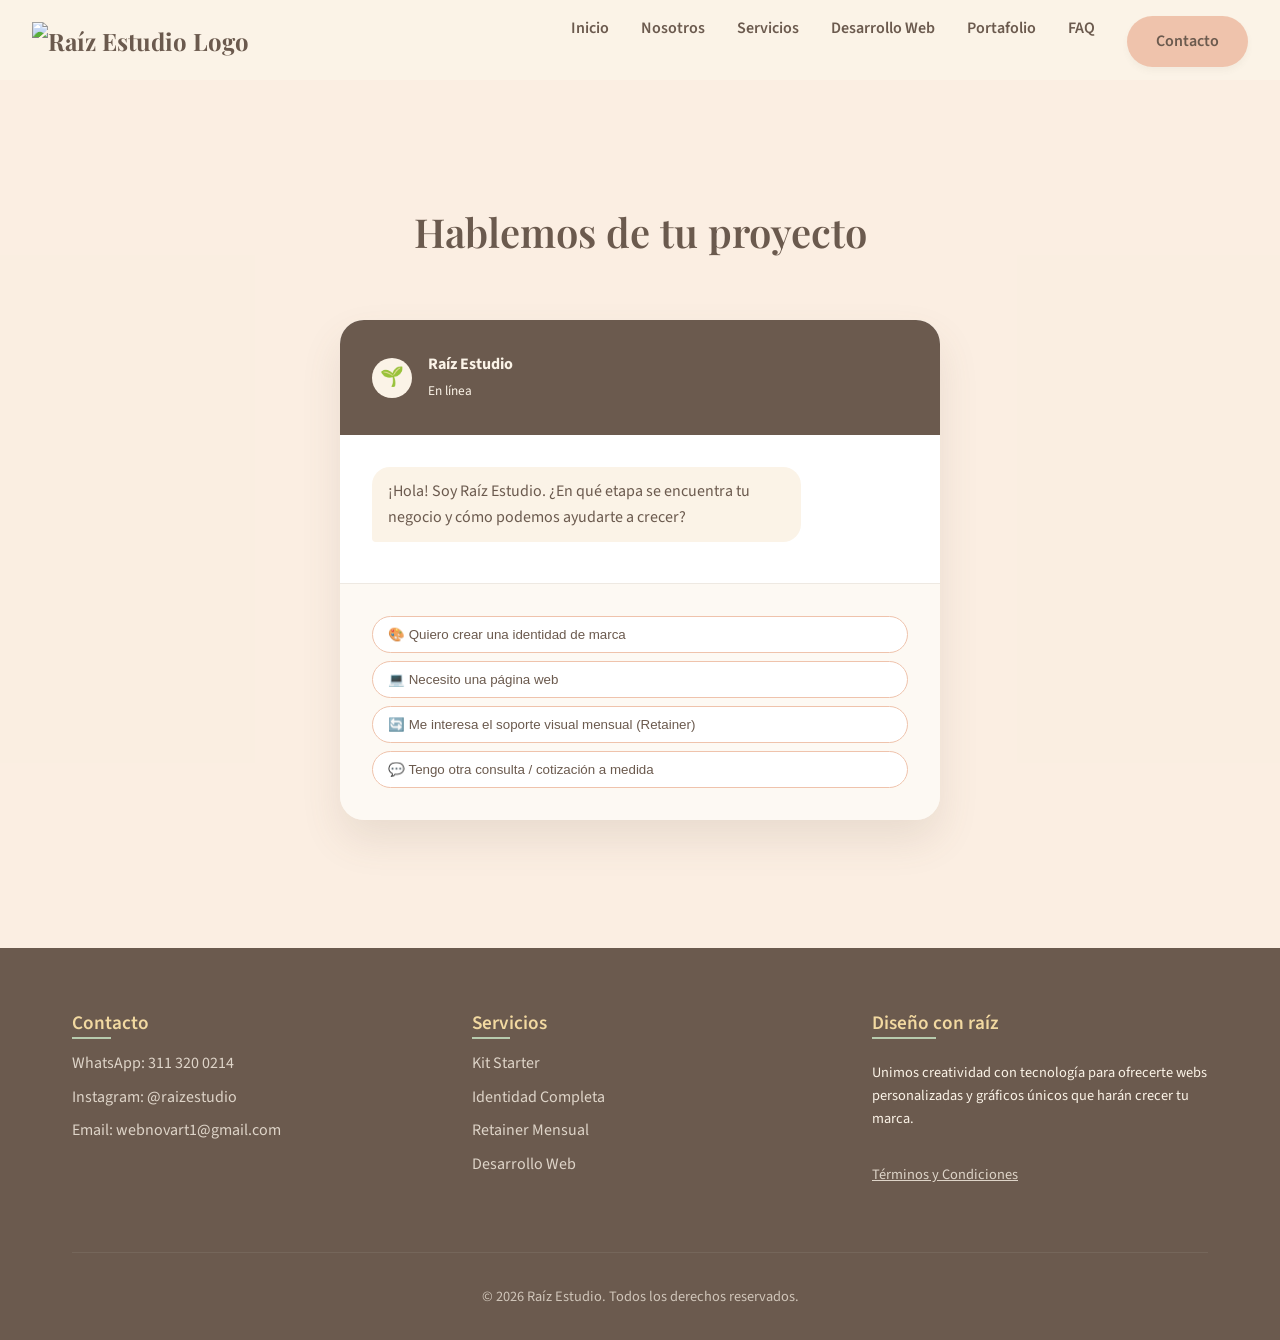
==== contacto.html @ c8e25a86 "Subir página renovada (HTML, CSS, JS y assets)" ====
<!DOCTYPE html>
<html lang="es">

<head>
  <meta charset="UTF-8">
  <meta name="viewport" content="width=device-width, initial-scale=1.0">
  <title>Contacto | Raíz Estudio</title>
  <link rel="preconnect" href="https://fonts.googleapis.com">
  <link rel="preconnect" href="https://fonts.gstatic.com" crossorigin>
  <link
    href="https://fonts.googleapis.com/css2?family=Playfair+Display:ital,wght@0,400;0,600;0,700;1,400&family=Source+Sans+3:ital,wght@0,400;0,600;1,400&display=swap"
    rel="stylesheet">
  <link rel="stylesheet" href="css/variables.css">
  <link rel="stylesheet" href="css/base.css">
  <link rel="stylesheet" href="css/components.css">
  <link rel="stylesheet" href="css/sections.css">
  <link rel="stylesheet" href="css/footer.css">
</head>

<body>

  <nav class="navbar">
    <div class="nav-logo">
      <a href="index.html" style="display: flex; align-items: center;">
        <img src="assets/images/logo-raiz.png" alt="Raíz Estudio Logo">
      </a>
    </div>
    <button class="hamburger">
      <span class="hamburger-line"></span>
      <span class="hamburger-line"></span>
      <span class="hamburger-line"></span>
    </button>
    <div class="nav-links">
      <a href="index.html">Inicio</a>
      <a href="nosotros.html">Nosotros</a>
      <a href="servicios.html">Servicios</a>
      <a href="desarrolloweb.html">Desarrollo Web</a>
      <a href="portafolio.html">Portafolio</a>
      <a href="faq.html">FAQ</a>
      <a href="contacto.html" class="btn btn-primary">Contacto</a>
    </div>
  </nav>

  <main style="padding-top: 80px;">

    <section id="contacto" class="contact section-padding">
      <div class="container">
        <h2 class="text-center" style="margin-bottom: var(--spacing-lg);">Hablemos de tu proyecto</h2>

        <div class="chat-widget">
          <div class="chat-header">
            <div class="chat-avatar">🌱</div>
            <div>
              <strong>Raíz Estudio</strong><br>
              <small>En línea</small>
            </div>
          </div>
          <div class="chat-messages" id="chat-messages">
            <div class="message bot">¡Hola! Soy Raíz Estudio. ¿En qué etapa se encuentra tu negocio y cómo podemos
              ayudarte a crecer?</div>
          </div>
          <div class="chat-options">
            <button class="chat-option-btn" data-action="identidad">🎨 Quiero crear una identidad de marca</button>
            <button class="chat-option-btn" data-action="web">💻 Necesito una página web</button>
            <button class="chat-option-btn" data-action="retainer">🔄 Me interesa el soporte visual mensual
              (Retainer)</button>
            <button class="chat-option-btn" data-action="otro">💬 Tengo otra consulta / cotización a medida</button>
          </div>
        </div>
      </div>
    </section>

  </main>

  <footer>
    <div class="container">
      <div class="footer-grid">
        <div class="footer-section">
          <h3>Contacto</h3>
          <ul>
            <li><a href="https://wa.me/3113200214">WhatsApp: 311 320 0214</a></li>
            <li><a href="https://instagram.com/raizestudio">Instagram: @raizestudio</a></li>
            <li><a href="mailto:webnovart1@gmail.com">Email: webnovart1@gmail.com</a></li>
          </ul>
        </div>
        <div class="footer-section">
          <h3>Servicios</h3>
          <ul>
            <li><a href="servicios.html">Kit Starter</a></li>
            <li><a href="servicios.html">Identidad Completa</a></li>
            <li><a href="servicios.html">Retainer Mensual</a></li>
            <li><a href="servicios.html">Desarrollo Web</a></li>
          </ul>
        </div>
        <div class="footer-section">
          <h3>Diseño con raíz</h3>
          <p style="font-size: 0.9rem; margin-top: 10px;">Unimos creatividad con tecnología para ofrecerte webs
            personalizadas y gráficos únicos que harán crecer tu marca.</p>
          <a href="terminos.html" style="font-size: 0.9rem; text-decoration: underline;">Términos y Condiciones</a>
        </div>
      </div>
      <div class="copyright">
        &copy; 2026 Raíz Estudio. Todos los derechos reservados.
      </div>
    </div>
  </footer>


  <script src="data/portfolio-data.js"></script>
  <script src="js/app.js"></script>
</body>

</html>
---- css/variables.css ----
:root {
  /* Paleta de Colores Pastel */
  --color-crema: #FBF3E7;
  --color-salvia: #B7CBAE;
  --color-durazno: #EFC3AC;
  --color-mantequilla: #F2D9A1;
  --color-tierra: #6B5A4E;
  --color-blanco: #ffffff;
  --color-tierra-transparente: rgba(107, 90, 78, 0.1);

  /* Tipografía */
  --font-serif: 'Playfair Display', serif;
  --font-sans: 'Source Sans 3', sans-serif;

  /* Sombras y Transiciones */
  --shadow-sm: 0 4px 6px rgba(107, 90, 78, 0.05);
  --shadow-md: 0 10px 20px rgba(107, 90, 78, 0.08);
  --shadow-lg: 0 20px 40px rgba(107, 90, 78, 0.12);
  --transition-fast: 0.2s ease;
  --transition-normal: 0.4s cubic-bezier(0.25, 0.8, 0.25, 1);
  --transition-slow: 0.8s cubic-bezier(0.22, 1, 0.36, 1);

  /* Espaciado */
  --spacing-xs: 0.5rem;
  --spacing-sm: 1rem;
  --spacing-md: 2rem;
  --spacing-lg: 4rem;
  --spacing-xl: 8rem;

  /* Radios de borde */
  --radius-sm: 8px;
  --radius-md: 16px;
  --radius-lg: 24px;
  --radius-full: 9999px;
}

/* Base font sizes for rem scaling */
html {
  font-size: 16px;
  scroll-behavior: smooth;
}

@media (max-width: 768px) {
  html {
    font-size: 14px;
  }
}

/*-- campo de index interactivo--*/
.mobile-optimized {
  background: rgba(183, 203, 174, 0.15);
  border-radius: var(--radius-lg);
  padding: var(--spacing-lg) var(--spacing-md);
  margin: var(--spacing-lg) auto;
  max-width: 1200px;
}

.mobile-optimized-content {
  display: flex;
  align-items: center;
  gap: var(--spacing-lg);
  flex-wrap: wrap;
  justify-content: center;
}

.mobile-text {
  max-width: 500px;
}

.mobile-text h2 {
  color: var(--color-tierra);
  margin-bottom: var(--spacing-sm);
  font-size: 2rem;
}

.mobile-text .check {
  color: var(--color-salvia);
  font-weight: bold;
  margin-right: 5px;
}

.mobile-mockup {
  position: relative;
  width: 270px;
  height: 540px;
  display: flex;
  align-items: center;
  justify-content: center;
}

.phone-frame {
  width: 250px;
  height: 500px;
  border-radius: 38px;
  border: 8px solid var(--color-tierra);
  background: var(--color-tierra);
  box-shadow: var(--shadow-lg);
  overflow: hidden;
  position: relative;
}

.phone-frame iframe {
  width: 100%;
  height: 100%;
  border: none;
  border-radius: 30px;
  background: var(--color-crema);
}

.phone-glow {
  position: absolute;
  z-index: -1;
  width: 255px;
  height: 510px;
  left: 0;
  top: 0;
  border-radius: 40px;
  box-shadow: 0 0 30px rgba(183, 203, 174, 0.5), 0 0 15px rgba(239, 195, 172, 0.4);
  pointer-events: none;
}

.immersive-experience {
  max-width: 1200px;
  margin: var(--spacing-lg) auto;
  text-align: center;
  padding: 0 var(--spacing-md);
}

.interactive-row {
  display: flex;
  flex-wrap: wrap;
  gap: var(--spacing-md);
  justify-content: center;
  margin-top: var(--spacing-md);
}

.immersive-item {
  background: var(--color-blanco);
  border-radius: var(--radius-md);
  padding: var(--spacing-md);
  box-shadow: var(--shadow-md);
  min-width: 200px;
  max-width: 220px;
  display: flex;
  flex-direction: column;
  align-items: center;
  justify-content: center;
  gap: var(--spacing-xs);
  position: relative;
  transition: transform 0.3s ease;
}

.immersive-item span {
  font-weight: 600;
  color: var(--color-tierra);
}

#draw-canvas {
  background: var(--color-crema);
  border-radius: var(--radius-sm);
  border: 1px solid var(--color-tierra-transparente);
  cursor: crosshair;
}

.particle {
  position: absolute;
  width: 9px;
  height: 9px;
  border-radius: 50%;
  background: var(--color-durazno);
  pointer-events: none;
}

.flip-card {
  width: 150px;
  height: 100px;
  perspective: 1000px;
  cursor: pointer;
  margin: 0 auto;
}

.flip-card-inner {
  position: relative;
  width: 100%;
  height: 100%;
  text-align: center;
  transition: transform 0.6s;
  transform-style: preserve-3d;
}

.flip-card.flipped .flip-card-inner {
  transform: rotateY(180deg);
}

.flip-card-front,
.flip-card-back {
  position: absolute;
  width: 100%;
  height: 100%;
  -webkit-backface-visibility: hidden;
  backface-visibility: hidden;
  border-radius: var(--radius-sm);
  display: flex;
  flex-direction: column;
  align-items: center;
  justify-content: center;
  padding: 8px;
  font-size: 0.85rem;
}

.flip-card-front {
  background: rgba(183, 203, 174, 0.4);
  color: var(--color-tierra);
}

.flip-card-back {
  background: rgba(239, 195, 172, 0.6);
  color: var(--color-tierra);
  transform: rotateY(180deg);
}

/* Estilos corregidos para el Modo Oscuro */
body.dark-mode {
  background-color: #1a1d24 !important;
  color: #f4f4f4 !important;
}

body.dark-mode .card,
body.dark-mode .service-card,
body.dark-mode .immersive-item,
body.dark-mode .mobile-optimized {
  background-color: #232730 !important;
  color: #f4f4f4 !important;
  box-shadow: 0 4px 20px rgba(0, 0, 0, 0.5) !important;
}

body.dark-mode h1,
body.dark-mode h2,
body.dark-mode h3,
body.dark-mode p,
body.dark-mode span,
body.dark-mode strong {
  color: #f4f4f4 !important;
}

body.dark-mode .flip-card-front {
  background: #323846 !important;
  color: #f4f4f4 !important;
}

body.dark-mode .flip-card-back {
  background: #403631 !important;
  color: #f4f4f4 !important;
}

body.dark-mode #draw-canvas {
  background: #2a2f3d !important;
  border-color: #444 !important;
}

@media (max-width: 767px) {
  .mobile-optimized {
    display: none !important;
  }
}
---- css/base.css ----
* {
  margin: 0;
  padding: 0;
  box-sizing: border-box;
}

body {
  font-family: var(--font-sans);
  background-color: var(--color-crema);
  color: var(--color-tierra);
  line-height: 1.6;
  overflow-x: hidden;
}

h1, h2, h3, h4, h5, h6 {
  font-family: var(--font-serif);
  font-weight: 600;
  line-height: 1.2;
  margin-bottom: var(--spacing-sm);
}

h1 { font-size: 3.5rem; }
h2 { font-size: 2.5rem; }
h3 { font-size: 1.75rem; }

p {
  margin-bottom: var(--spacing-md);
  font-size: 1.1rem;
}

a {
  color: var(--color-tierra);
  text-decoration: none;
  transition: var(--transition-fast);
}

img {
  max-width: 100%;
  height: auto;
  display: block;
}

ul {
  list-style: none;
}

/* Utilities */
.container {
  width: 100%;
  max-width: 1200px;
  margin: 0 auto;
  padding: 0 var(--spacing-md);
}

.text-center { text-align: center; }
.section-padding { padding: var(--spacing-xl) 0; }
---- css/components.css ----
/* Buttons */
.btn {
  display: inline-block;
  padding: 0.8rem 1.8rem;
  border-radius: var(--radius-full);
  font-family: var(--font-sans);
  font-weight: 600;
  font-size: 1rem;
  text-align: center;
  cursor: pointer;
  border: none;
  transition: var(--transition-normal);
  text-decoration: none;
}

.btn-primary {
  background-color: var(--color-durazno);
  color: var(--color-tierra);
  box-shadow: var(--shadow-sm);
}

.btn-primary:hover {
  transform: translateY(-2px);
  box-shadow: var(--shadow-md);
  background-color: #f0b599;
}

.btn-secondary {
  background-color: var(--color-salvia);
  color: var(--color-crema);
  box-shadow: var(--shadow-sm);
}

.btn-secondary:hover {
  transform: translateY(-2px);
  box-shadow: var(--shadow-md);
  filter: brightness(1.05);
}

.btn-outline {
  background-color: transparent;
  border: 2px solid var(--color-tierra);
  color: var(--color-tierra);
}

.btn-outline:hover {
  background-color: var(--color-tierra);
  color: var(--color-crema);
}

/* Cards */
.card {
  background-color: var(--color-blanco);
  border-radius: var(--radius-lg);
  padding: var(--spacing-md);
  box-shadow: var(--shadow-md);
  transition: var(--transition-normal);
  position: relative;
  overflow: hidden;
}

/* Badges */
.badge {
  display: inline-block;
  padding: 0.25rem 0.75rem;
  border-radius: var(--radius-full);
  font-size: 0.8rem;
  font-weight: 600;
  text-transform: uppercase;
  letter-spacing: 1px;
}

.badge-popular {
  background-color: var(--color-mantequilla);
  color: var(--color-tierra);
}

/* Modal */
.modal-overlay {
  position: fixed;
  top: 0;
  left: 0;
  width: 100%;
  height: 100%;
  background-color: rgba(107, 90, 78, 0.8);
  backdrop-filter: blur(5px);
  z-index: 1000;
  opacity: 0;
  visibility: hidden;
  transition: var(--transition-normal);
  display: flex;
  align-items: center;
  justify-content: center;
}

.modal-overlay.active {
  opacity: 1;
  visibility: visible;
}

.modal-content {
  background-color: var(--color-crema);
  border-radius: var(--radius-lg);
  width: 90%;
  max-width: 900px;
  max-height: 90vh;
  overflow-y: auto;
  position: relative;
  transform: translateY(20px) scale(0.95);
  transition: var(--transition-normal);
  opacity: 0;
  box-shadow: var(--shadow-lg);
}

.modal-overlay.active .modal-content {
  transform: translateY(0) scale(1);
  opacity: 1;
}

.modal-close {
  position: absolute;
  top: 20px;
  right: 20px;
  background: var(--color-tierra-transparente);
  border: none;
  width: 40px;
  height: 40px;
  border-radius: 50%;
  font-size: 1.5rem;
  color: var(--color-tierra);
  cursor: pointer;
  display: flex;
  align-items: center;
  justify-content: center;
  transition: var(--transition-fast);
  z-index: 10;
}

.modal-close:hover {
  background: var(--color-tierra);
  color: var(--color-crema);
  transform: rotate(90deg);
}

/* Accordion (FAQ) */
.accordion-item {
  border-bottom: 1px solid var(--color-tierra-transparente);
  margin-bottom: var(--spacing-xs);
  border-radius: var(--radius-md);
  overflow: hidden;
}

.accordion-header {
  padding: var(--spacing-sm) var(--spacing-md);
  cursor: pointer;
  display: flex;
  justify-content: space-between;
  align-items: center;
  background-color: var(--color-crema);
  transition: var(--transition-fast);
}

.accordion-header h3 {
  margin-bottom: 0;
  font-size: 1.2rem;
  font-family: var(--font-sans);
}

.accordion-icon {
  font-size: 1.5rem;
  transition: var(--transition-normal);
  color: var(--color-salvia);
}

.accordion-item.active .accordion-icon {
  transform: rotate(45deg);
  color: var(--color-durazno);
}

.accordion-content {
  max-height: 0;
  overflow: hidden;
  transition: max-height 0.4s cubic-bezier(0.25, 0.8, 0.25, 1), padding 0.4s ease;
  background-color: rgba(183, 203, 174, 0.1); /* Very subtle salvia */
}

.accordion-item.active .accordion-content {
  padding: var(--spacing-md);
  max-height: 500px; /* Arbitrary large number */
}
---- css/sections.css ----
/* Navbar */
.navbar {
  position: fixed;
  top: 0;
  left: 0;
  width: 100%;
  padding: var(--spacing-sm) var(--spacing-md);
  display: flex;
  justify-content: space-between;
  align-items: center;
  z-index: 100;
  transition: var(--transition-normal);
  background-color: transparent;
}

.navbar.scrolled {
  background-color: rgba(251, 243, 231, 0.95);
  backdrop-filter: blur(10px);
  box-shadow: var(--shadow-sm);
  padding: var(--spacing-xs) var(--spacing-md);
}

.nav-logo {
  font-family: var(--font-serif);
  font-size: 1.5rem;
  font-weight: 700;
  color: var(--color-tierra);
  display: flex;
  align-items: center;
}

.nav-logo img {
  height: 40px; /* Adjust size as needed */
  width: auto;
}

.nav-links {
  display: flex;
  gap: var(--spacing-md);
}

.nav-links a {
  font-weight: 600;
  position: relative;
}

.nav-links a::after {
  content: '';
  position: absolute;
  bottom: -4px;
  left: 0;
  width: 0;
  height: 2px;
  background-color: var(--color-salvia);
  transition: var(--transition-normal);
}

.nav-links a:hover::after, .nav-links a.active::after {
  width: 100%;
}

.hamburger {
  display: none;
  background: none;
  border: none;
  cursor: pointer;
  padding: 5px;
}

.hamburger-line {
  display: block;
  width: 25px;
  height: 3px;
  margin: 5px 0;
  background-color: var(--color-tierra);
  transition: var(--transition-fast);
}

/* Hero Section */
.hero {
  min-height: 100vh;
  display: flex;
  align-items: center;
  justify-content: center;
  position: relative;
  overflow: hidden;
  background: radial-gradient(circle at center, var(--color-crema) 0%, rgba(183, 203, 174, 0.2) 100%);
}

.hero-content {
  text-align: center;
  z-index: 10;
  max-width: 800px;
}

.hero-title {
  font-size: 4.5rem;
  margin-bottom: var(--spacing-md);
  color: var(--color-tierra);
  opacity: 0; /* Animated in via JS */
}

.hero-logo {
  max-width: 400px;
  width: 80%;
  height: auto;
  margin: 0 auto var(--spacing-md);
  display: block;
  opacity: 0; /* Animated in via JS */
}

.hero-subtitle {
  font-size: 1.5rem;
  color: var(--color-tierra);
  margin-bottom: var(--spacing-lg);
  opacity: 0; /* Animated in via JS */
}

#hero-canvas {
  position: absolute;
  top: 0;
  left: 0;
  width: 100%;
  height: 100%;
  z-index: 1;
  pointer-events: none;
}

/* About Section */
.about {
  background-color: var(--color-crema);
  position: relative;
}

.about-grid {
  display: grid;
  grid-template-columns: 1fr 1fr;
  gap: var(--spacing-xl);
  align-items: center;
}

.about-pillars {
  display: flex;
  flex-direction: column;
  gap: var(--spacing-md);
}

.pillar-card {
  padding: var(--spacing-md);
  border-radius: var(--radius-lg);
  background: var(--color-blanco);
  box-shadow: var(--shadow-sm);
  transform: translateY(30px);
  opacity: 0;
  transition: all 0.6s cubic-bezier(0.25, 0.8, 0.25, 1);
}

.pillar-card.reveal {
  transform: translateY(0);
  opacity: 1;
}

.pillar-1 { background-color: rgba(183, 203, 174, 0.3); } /* Salvia sutil */
.pillar-2 { background-color: var(--color-crema); border: 1px solid rgba(107, 90, 78, 0.2); }
.pillar-3 { background-color: rgba(242, 217, 161, 0.3); } /* Mantequilla sutil */

.about-image-container {
  position: relative;
  border-radius: 40% 60% 70% 30% / 40% 50% 60% 50%;
  overflow: hidden;
  border: 4px solid var(--color-tierra);
  aspect-ratio: 1;
  animation: morph 8s ease-in-out infinite;
}

.about-image-container img {
  width: 100%;
  height: 100%;
  object-fit: cover;
}

@keyframes morph {
  0%, 100% { border-radius: 40% 60% 70% 30% / 40% 50% 60% 50%; }
  34% { border-radius: 70% 30% 50% 50% / 30% 30% 70% 70%; }
  67% { border-radius: 100% 60% 60% 100% / 100% 100% 60% 60%; }
}

/* Services Section */
.services {
  background-color: rgba(183, 203, 174, 0.1);
}

.services-grid {
  display: grid;
  grid-template-columns: repeat(auto-fit, minmax(280px, 1fr));
  gap: var(--spacing-lg);
  perspective: 1000px;
}

.service-card {
  transform-style: preserve-3d;
  background-color: var(--color-blanco);
  height: 100%;
  display: flex;
  flex-direction: column;
}

.service-icon {
  width: 60px;
  height: 60px;
  background-color: var(--color-durazno);
  border-radius: 50%;
  display: flex;
  align-items: center;
  justify-content: center;
  margin-bottom: var(--spacing-sm);
  color: var(--color-tierra);
  font-size: 1.5rem;
  transform: translateZ(30px);
}

.service-card h3 {
  transform: translateZ(20px);
}

.service-card p {
  transform: translateZ(10px);
  flex-grow: 1;
}

.service-deliverables {
  margin-top: var(--spacing-sm);
  max-height: 0;
  overflow: hidden;
  opacity: 0;
  transition: all 0.4s ease;
  transform: translateZ(15px);
}

.service-card:hover .service-deliverables {
  max-height: 200px;
  opacity: 1;
  margin-top: var(--spacing-md);
}

.service-deliverables li {
  position: relative;
  padding-left: 20px;
  margin-bottom: 5px;
  font-size: 0.9rem;
}

.service-deliverables li::before {
  content: '🌱';
  position: absolute;
  left: 0;
  font-size: 0.8rem;
}

/* Portfolio Section */
.portfolio {
  background-color: var(--color-crema);
}

.portfolio-header {
  text-align: center;
  margin-bottom: var(--spacing-lg);
}

.portfolio-grid {
  display: grid;
  grid-template-columns: repeat(auto-fill, minmax(320px, 1fr));
  gap: var(--spacing-md);
}

.portfolio-item {
  position: relative;
  border-radius: var(--radius-md);
  overflow: hidden;
  cursor: pointer;
  aspect-ratio: 4/3;
}

.portfolio-item img {
  width: 100%;
  height: 100%;
  object-fit: contain;
  background-color: var(--color-blanco);
  transition: transform 0.6s ease;
}

.portfolio-overlay {
  position: absolute;
  top: 0;
  left: 0;
  width: 100%;
  height: 100%;
  background: linear-gradient(to top, rgba(107, 90, 78, 0.9), rgba(107, 90, 78, 0.2));
  display: flex;
  flex-direction: column;
  justify-content: flex-end;
  padding: var(--spacing-md);
  opacity: 0;
  transition: opacity 0.4s ease;
}

.portfolio-item:hover img {
  transform: scale(1.05);
}

.portfolio-item:hover .portfolio-overlay {
  opacity: 1;
}

.portfolio-overlay h3 {
  color: var(--color-crema);
  margin-bottom: 5px;
  transform: translateY(20px);
  transition: transform 0.4s ease;
}

.portfolio-overlay p {
  color: var(--color-mantequilla);
  margin-bottom: 0;
  transform: translateY(20px);
  transition: transform 0.4s ease 0.1s;
}

.portfolio-item:hover .portfolio-overlay h3,
.portfolio-item:hover .portfolio-overlay p {
  transform: translateY(0);
}

/* Modal specific for portfolio */
.case-study-header {
  height: 300px;
  position: relative;
  overflow: hidden;
  border-radius: var(--radius-lg) var(--radius-lg) 0 0;
}

.case-study-header img {
  width: 100%;
  height: 100%;
  object-fit: contain;
  background-color: var(--color-blanco);
}

.case-study-body {
  padding: var(--spacing-lg);
}

.case-study-tags {
  display: flex;
  gap: var(--spacing-xs);
  margin-bottom: var(--spacing-md);
}

.case-study-gallery {
  display: grid;
  grid-template-columns: repeat(auto-fit, minmax(200px, 1fr));
  gap: var(--spacing-sm);
  margin-top: var(--spacing-md);
}

.case-study-gallery img {
  border-radius: var(--radius-sm);
  aspect-ratio: 1;
  width: 100%;
  height: 100%;
  object-fit: contain;
  background-color: var(--color-blanco);
  box-shadow: var(--shadow-sm);
  transition: transform 0.3s ease, box-shadow 0.3s ease;
}

.case-study-gallery img:hover {
  transform: scale(1.05);
  box-shadow: var(--shadow-md);
  z-index: 2;
  position: relative;
}

/* Contact / Chat Widget */
.contact {
  background-color: rgba(239, 195, 172, 0.1); /* Subtle durazno */
}

.chat-widget {
  max-width: 600px;
  margin: 0 auto;
  background: var(--color-blanco);
  border-radius: var(--radius-lg);
  box-shadow: var(--shadow-lg);
  overflow: hidden;
  display: flex;
  flex-direction: column;
  height: 500px;
}

.chat-header {
  background-color: var(--color-tierra);
  color: var(--color-crema);
  padding: var(--spacing-md);
  display: flex;
  align-items: center;
  gap: var(--spacing-sm);
}

.chat-avatar {
  width: 40px;
  height: 40px;
  background-color: var(--color-crema);
  border-radius: 50%;
  display: flex;
  align-items: center;
  justify-content: center;
  font-size: 1.2rem;
}

.chat-messages {
  flex-grow: 1;
  padding: var(--spacing-md);
  overflow-y: auto;
  display: flex;
  flex-direction: column;
  gap: var(--spacing-sm);
}

.message {
  max-width: 80%;
  padding: 12px 16px;
  border-radius: 18px;
  animation: popIn 0.3s cubic-bezier(0.175, 0.885, 0.32, 1.275);
}

@keyframes popIn {
  0% { transform: scale(0.8); opacity: 0; }
  100% { transform: scale(1); opacity: 1; }
}

.message.bot {
  align-self: flex-start;
  background-color: var(--color-crema);
  border-bottom-left-radius: 4px;
}

.message.user {
  align-self: flex-end;
  background-color: var(--color-durazno);
  color: var(--color-tierra);
  border-bottom-right-radius: 4px;
}

.chat-options {
  padding: var(--spacing-md);
  background-color: rgba(251, 243, 231, 0.5);
  border-top: 1px solid var(--color-tierra-transparente);
  display: flex;
  flex-direction: column;
  gap: var(--spacing-xs);
}

.chat-option-btn {
  background-color: var(--color-blanco);
  border: 1px solid var(--color-durazno);
  color: var(--color-tierra);
  padding: 10px 15px;
  border-radius: var(--radius-full);
  text-align: left;
  cursor: pointer;
  transition: var(--transition-fast);
}

.chat-option-btn:hover {
  background-color: var(--color-durazno);
}

.typing-indicator {
  display: flex;
  gap: 4px;
  padding: 12px 16px;
  background-color: var(--color-crema);
  border-radius: 18px;
  border-bottom-left-radius: 4px;
  align-self: flex-start;
  width: fit-content;
}

.typing-dot {
  width: 6px;
  height: 6px;
  background-color: var(--color-tierra);
  border-radius: 50%;
  animation: typing 1.4s infinite ease-in-out both;
}

.typing-dot:nth-child(1) { animation-delay: -0.32s; }
.typing-dot:nth-child(2) { animation-delay: -0.16s; }

@keyframes typing {
  0%, 80%, 100% { transform: scale(0); }
  40% { transform: scale(1); }
}

/* FAQ Section */
.faq {
  max-width: 800px;
  margin: 0 auto;
}

/* Responsive */
@media (max-width: 768px) {
  .hamburger { display: block; }
  
  .nav-links {
    position: fixed;
    top: 0;
    right: -100%;
    width: 80%;
    height: 100vh;
    background-color: var(--color-crema);
    flex-direction: column;
    padding: var(--spacing-xl) var(--spacing-md);
    transition: var(--transition-normal);
    box-shadow: -5px 0 15px rgba(0,0,0,0.1);
  }

  .nav-links.active {
    right: 0;
  }

  .about-grid {
    grid-template-columns: 1fr;
  }

  .hero-title { font-size: 3rem; }
}
---- css/footer.css ----
/* Footer */
footer {
  background-color: var(--color-tierra);
  color: var(--color-crema);
  padding: var(--spacing-lg) 0 var(--spacing-md);
}

.footer-grid {
  display: grid;
  grid-template-columns: repeat(auto-fit, minmax(250px, 1fr));
  gap: var(--spacing-lg);
  margin-bottom: var(--spacing-lg);
}

.footer-section h3 {
  color: var(--color-mantequilla);
  font-family: var(--font-sans);
  font-size: 1.2rem;
  margin-bottom: var(--spacing-sm);
  position: relative;
  display: inline-block;
}

.footer-section h3::after {
  content: '';
  position: absolute;
  left: 0;
  bottom: -4px;
  width: 50%;
  height: 2px;
  background-color: var(--color-salvia);
}

.footer-section ul li {
  margin-bottom: var(--spacing-xs);
  display: flex;
  align-items: center;
  gap: 10px;
}

.footer-section a {
  color: var(--color-crema);
  opacity: 0.8;
  transition: var(--transition-fast);
}

.footer-section a:hover {
  opacity: 1;
  color: var(--color-durazno);
  padding-left: 5px;
}

.footer-icon {
  width: 20px;
  height: 20px;
  fill: currentColor;
}

.copyright {
  text-align: center;
  padding-top: var(--spacing-md);
  border-top: 1px solid rgba(251, 243, 231, 0.1);
  font-size: 0.9rem;
  opacity: 0.7;
}
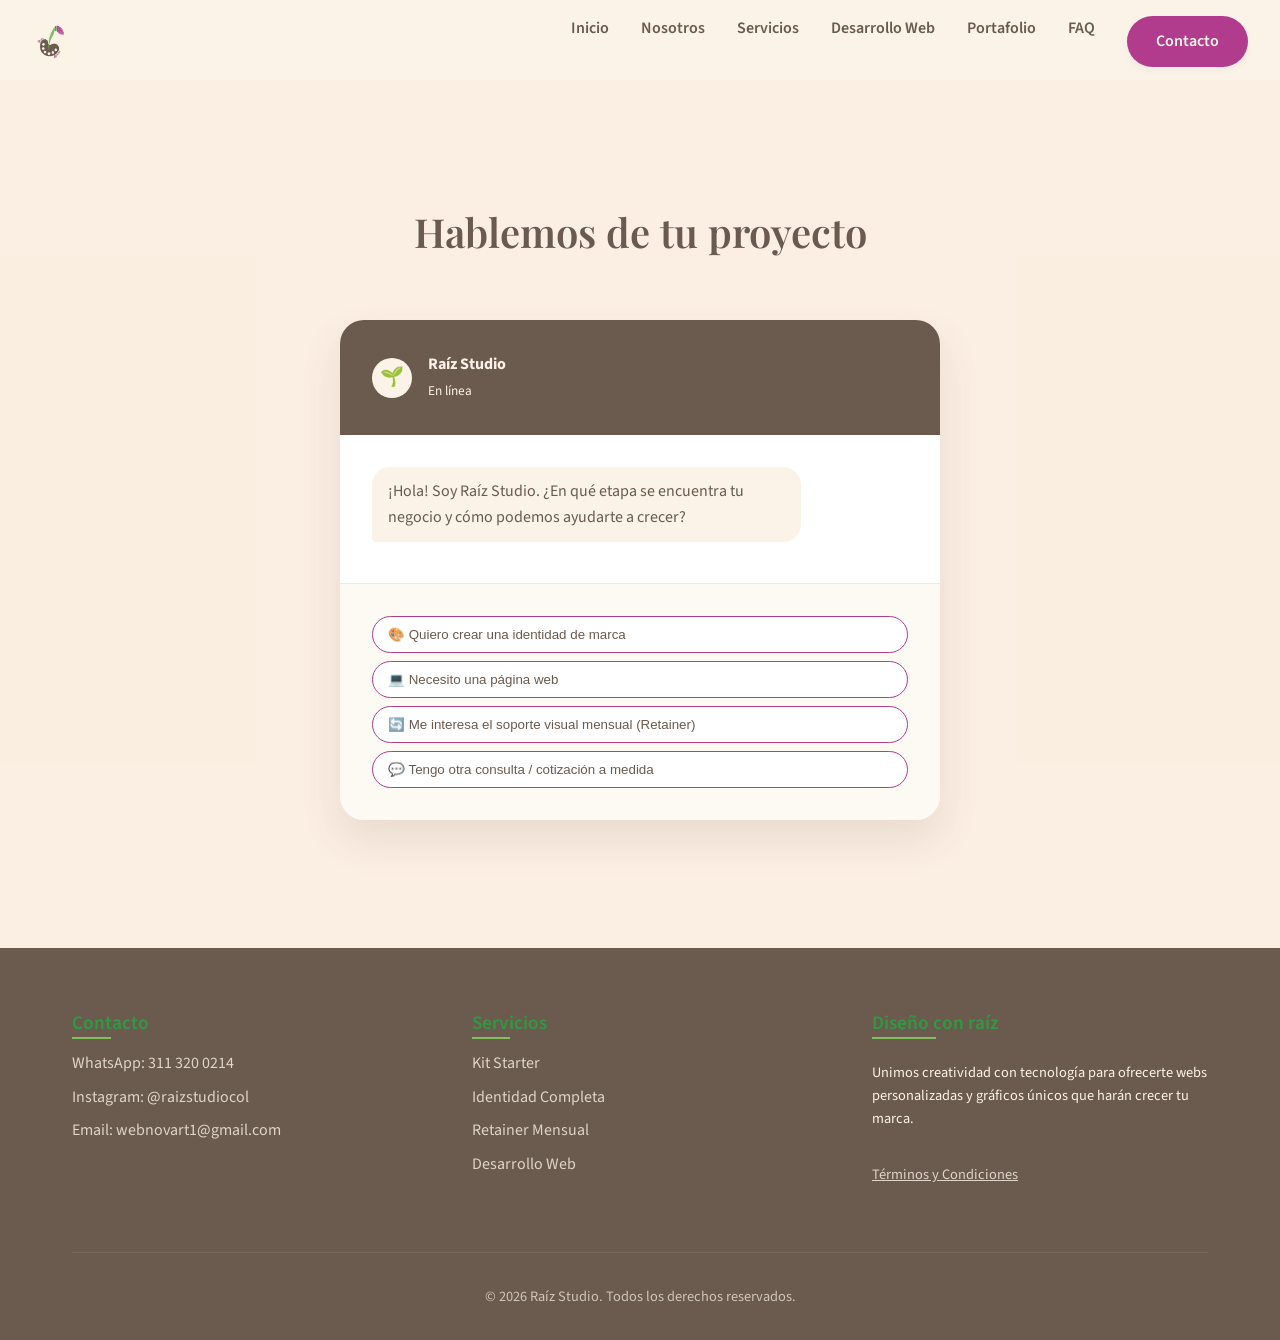
==== commit a6343a8e: "Actualizar Instagram, favicon y nombre Raíz Studio en todas las páginas" ====
--- a/contacto.html
+++ b/contacto.html
@@ -4,7 +4,8 @@
 <head>
   <meta charset="UTF-8">
   <meta name="viewport" content="width=device-width, initial-scale=1.0">
-  <title>Contacto | Raíz Estudio</title>
+  <title>Contacto | Raíz Studio</title>
+  <link rel="icon" href="assets/images/Raiz estudio.png" type="image/png">
   <link rel="preconnect" href="https://fonts.googleapis.com">
   <link rel="preconnect" href="https://fonts.gstatic.com" crossorigin>
   <link
@@ -22,7 +23,7 @@
   <nav class="navbar">
     <div class="nav-logo">
       <a href="index.html" style="display: flex; align-items: center;">
-        <img src="assets/images/logo-raiz.png" alt="Raíz Estudio Logo">
+        <img src="assets/images/Raiz estudio.png" alt="Raíz Studio Logo">
       </a>
     </div>
     <button class="hamburger">
@@ -51,19 +52,17 @@
           <div class="chat-header">
             <div class="chat-avatar">🌱</div>
             <div>
-              <strong>Raíz Estudio</strong><br>
+              <strong>Raíz Studio</strong><br>
               <small>En línea</small>
             </div>
           </div>
           <div class="chat-messages" id="chat-messages">
-            <div class="message bot">¡Hola! Soy Raíz Estudio. ¿En qué etapa se encuentra tu negocio y cómo podemos
-              ayudarte a crecer?</div>
+            <div class="message bot">¡Hola! Soy Raíz Studio. ¿En qué etapa se encuentra tu negocio y cómo podemos ayudarte a crecer?</div>
           </div>
           <div class="chat-options">
             <button class="chat-option-btn" data-action="identidad">🎨 Quiero crear una identidad de marca</button>
             <button class="chat-option-btn" data-action="web">💻 Necesito una página web</button>
-            <button class="chat-option-btn" data-action="retainer">🔄 Me interesa el soporte visual mensual
-              (Retainer)</button>
+            <button class="chat-option-btn" data-action="retainer">🔄 Me interesa el soporte visual mensual (Retainer)</button>
             <button class="chat-option-btn" data-action="otro">💬 Tengo otra consulta / cotización a medida</button>
           </div>
         </div>
@@ -79,7 +78,7 @@
           <h3>Contacto</h3>
           <ul>
             <li><a href="https://wa.me/3113200214">WhatsApp: 311 320 0214</a></li>
-            <li><a href="https://instagram.com/raizestudio">Instagram: @raizestudio</a></li>
+            <li><a href="https://www.instagram.com/raizstudiocol?stkn=OHVyb2treWM5emw1" target="_blank" rel="noopener noreferrer">Instagram: @raizstudiocol</a></li>
             <li><a href="mailto:webnovart1@gmail.com">Email: webnovart1@gmail.com</a></li>
           </ul>
         </div>
@@ -94,13 +93,12 @@
         </div>
         <div class="footer-section">
           <h3>Diseño con raíz</h3>
-          <p style="font-size: 0.9rem; margin-top: 10px;">Unimos creatividad con tecnología para ofrecerte webs
-            personalizadas y gráficos únicos que harán crecer tu marca.</p>
+          <p style="font-size: 0.9rem; margin-top: 10px;">Unimos creatividad con tecnología para ofrecerte webs personalizadas y gráficos únicos que harán crecer tu marca.</p>
           <a href="terminos.html" style="font-size: 0.9rem; text-decoration: underline;">Términos y Condiciones</a>
         </div>
       </div>
       <div class="copyright">
-        &copy; 2026 Raíz Estudio. Todos los derechos reservados.
+        &copy; 2026 Raíz Studio. Todos los derechos reservados.
       </div>
     </div>
   </footer>
@@ -110,4 +108,4 @@
   <script src="js/app.js"></script>
 </body>
 
-</html>+</html>
--- a/css/variables.css
+++ b/css/variables.css
@@ -1,9 +1,11 @@
+/* Updated color variables to match new logo: purple #b13c8e, dark green #2d9b41, light green #81be5e
+   Coffee/brown (--color-tierra) and background (--color-crema) are preserved as requested */
 :root {
   /* Paleta de Colores Pastel */
   --color-crema: #FBF3E7;
-  --color-salvia: #B7CBAE;
-  --color-durazno: #EFC3AC;
-  --color-mantequilla: #F2D9A1;
+  --color-salvia: #81be5e; /* light green del logo */
+  --color-durazno: #b13c8e; /* morado del logo */
+  --color-mantequilla: #2d9b41; /* verde oscuro del logo */
   --color-tierra: #6B5A4E;
   --color-blanco: #ffffff;
   --color-tierra-transparente: rgba(107, 90, 78, 0.1);
@@ -115,7 +117,8 @@
   left: 0;
   top: 0;
   border-radius: 40px;
-  box-shadow: 0 0 30px rgba(183, 203, 174, 0.5), 0 0 15px rgba(239, 195, 172, 0.4);
+  /* updated to use light green and purple tones for glow */
+  box-shadow: 0 0 30px rgba(129, 190, 94, 0.5), 0 0 15px rgba(177, 60, 142, 0.4);
   pointer-events: none;
 }
 
@@ -209,12 +212,12 @@
 }
 
 .flip-card-front {
-  background: rgba(183, 203, 174, 0.4);
+  background: rgba(129, 190, 94, 0.4);
   color: var(--color-tierra);
 }
 
 .flip-card-back {
-  background: rgba(239, 195, 172, 0.6);
+  background: rgba(177, 60, 142, 0.6);
   color: var(--color-tierra);
   transform: rotateY(180deg);
 }
@@ -262,4 +265,4 @@
   .mobile-optimized {
     display: none !important;
   }
-}+}
--- a/css/components.css
+++ b/css/components.css
@@ -15,19 +15,19 @@
 
 .btn-primary {
   background-color: var(--color-durazno);
-  color: var(--color-tierra);
+  color: var(--color-crema);
   box-shadow: var(--shadow-sm);
 }
 
 .btn-primary:hover {
   transform: translateY(-2px);
   box-shadow: var(--shadow-md);
-  background-color: #f0b599;
+  background-color: #962f78;
 }
 
 .btn-secondary {
   background-color: var(--color-salvia);
-  color: var(--color-crema);
+  color: var(--color-blanco);
   box-shadow: var(--shadow-sm);
 }
 
@@ -181,10 +181,19 @@
   max-height: 0;
   overflow: hidden;
   transition: max-height 0.4s cubic-bezier(0.25, 0.8, 0.25, 1), padding 0.4s ease;
-  background-color: rgba(183, 203, 174, 0.1); /* Very subtle salvia */
+  background-color: rgba(129, 190, 94, 0.1);
 }
 
 .accordion-item.active .accordion-content {
   padding: var(--spacing-md);
-  max-height: 500px; /* Arbitrary large number */
+  max-height: 500px;
 }
+
+/* Improve readability of the contact option buttons on the purple hover state. */
+.chat-option-btn:hover,
+.chat-option-btn:focus-visible,
+.chat-option-btn:active {
+  color: var(--color-crema) !important;
+  background-color: #962f78 !important;
+  border-color: #962f78 !important;
+}
--- a/css/sections.css
+++ b/css/sections.css
@@ -30,7 +30,7 @@
 }
 
 .nav-logo img {
-  height: 40px; /* Adjust size as needed */
+  height: 40px;
   width: auto;
 }
 
@@ -97,7 +97,7 @@
   font-size: 4.5rem;
   margin-bottom: var(--spacing-md);
   color: var(--color-tierra);
-  opacity: 0; /* Animated in via JS */
+  opacity: 0;
 }
 
 .hero-logo {
@@ -106,14 +106,14 @@
   height: auto;
   margin: 0 auto var(--spacing-md);
   display: block;
-  opacity: 0; /* Animated in via JS */
+  opacity: 0;
 }
 
 .hero-subtitle {
   font-size: 1.5rem;
   color: var(--color-tierra);
   margin-bottom: var(--spacing-lg);
-  opacity: 0; /* Animated in via JS */
+  opacity: 0;
 }
 
 #hero-canvas {
@@ -160,9 +160,9 @@
   opacity: 1;
 }
 
-.pillar-1 { background-color: rgba(183, 203, 174, 0.3); } /* Salvia sutil */
+.pillar-1 { background-color: rgba(183, 203, 174, 0.3); }
 .pillar-2 { background-color: var(--color-crema); border: 1px solid rgba(107, 90, 78, 0.2); }
-.pillar-3 { background-color: rgba(242, 217, 161, 0.3); } /* Mantequilla sutil */
+.pillar-3 { background-color: rgba(242, 217, 161, 0.3); }
 
 .about-image-container {
   position: relative;
@@ -197,12 +197,16 @@
   perspective: 1000px;
 }
 
+/* Make service cards top-aligned and remove paragraph stretch to avoid large empty spaces */
 .service-card {
   transform-style: preserve-3d;
   background-color: var(--color-blanco);
   height: 100%;
   display: flex;
   flex-direction: column;
+  padding: var(--spacing-md);
+  gap: var(--spacing-sm);
+  justify-content: flex-start;
 }
 
 .service-icon {
@@ -223,9 +227,11 @@
   transform: translateZ(20px);
 }
 
+/* Prevent the paragraph from growing to fill the card */
 .service-card p {
   transform: translateZ(10px);
-  flex-grow: 1;
+  flex-grow: 0;
+  margin-bottom: 0;
 }
 
 .service-deliverables {
@@ -233,12 +239,13 @@
   max-height: 0;
   overflow: hidden;
   opacity: 0;
-  transition: all 0.4s ease;
+  transition: max-height 0.5s ease, opacity 0.4s ease, margin-top 0.4s ease;
   transform: translateZ(15px);
 }
 
+/* Allow every service, including Tienda Raíz, to show its complete list. */
 .service-card:hover .service-deliverables {
-  max-height: 200px;
+  max-height: 600px;
   opacity: 1;
   margin-top: var(--spacing-md);
 }
@@ -304,13 +311,8 @@
   transition: opacity 0.4s ease;
 }
 
-.portfolio-item:hover img {
-  transform: scale(1.05);
-}
-
-.portfolio-item:hover .portfolio-overlay {
-  opacity: 1;
-}
+.portfolio-item:hover img { transform: scale(1.05); }
+.portfolio-item:hover .portfolio-overlay { opacity: 1; }
 
 .portfolio-overlay h3 {
   color: var(--color-crema);
@@ -327,9 +329,7 @@
 }
 
 .portfolio-item:hover .portfolio-overlay h3,
-.portfolio-item:hover .portfolio-overlay p {
-  transform: translateY(0);
-}
+.portfolio-item:hover .portfolio-overlay p { transform: translateY(0); }
 
 /* Modal specific for portfolio */
 .case-study-header {
@@ -346,9 +346,7 @@
   background-color: var(--color-blanco);
 }
 
-.case-study-body {
-  padding: var(--spacing-lg);
-}
+.case-study-body { padding: var(--spacing-lg); }
 
 .case-study-tags {
   display: flex;
@@ -382,9 +380,7 @@
 }
 
 /* Contact / Chat Widget */
-.contact {
-  background-color: rgba(239, 195, 172, 0.1); /* Subtle durazno */
-}
+.contact { background-color: rgba(239, 195, 172, 0.1); }
 
 .chat-widget {
   max-width: 600px;
@@ -448,7 +444,8 @@
 .message.user {
   align-self: flex-end;
   background-color: var(--color-durazno);
-  color: var(--color-tierra);
+  color: var(--color-crema); /* antes era var(--color-tierra) */
+  font-weight: 600;          /* opcional: hace el texto más legible */
   border-bottom-right-radius: 4px;
 }
 
@@ -472,9 +469,7 @@
   transition: var(--transition-fast);
 }
 
-.chat-option-btn:hover {
-  background-color: var(--color-durazno);
-}
+.chat-option-btn:hover { background-color: var(--color-durazno); }
 
 .typing-indicator {
   display: flex;
@@ -487,52 +482,21 @@
   width: fit-content;
 }
 
-.typing-dot {
-  width: 6px;
-  height: 6px;
-  background-color: var(--color-tierra);
-  border-radius: 50%;
-  animation: typing 1.4s infinite ease-in-out both;
-}
+.typing-dot { width: 6px; height: 6px; background-color: var(--color-tierra); border-radius: 50%; animation: typing 1.4s infinite ease-in-out both; }
 
 .typing-dot:nth-child(1) { animation-delay: -0.32s; }
 .typing-dot:nth-child(2) { animation-delay: -0.16s; }
 
-@keyframes typing {
-  0%, 80%, 100% { transform: scale(0); }
-  40% { transform: scale(1); }
-}
+@keyframes typing { 0%, 80%, 100% { transform: scale(0); } 40% { transform: scale(1); } }
 
 /* FAQ Section */
-.faq {
-  max-width: 800px;
-  margin: 0 auto;
-}
+.faq { max-width: 800px; margin: 0 auto; }
 
 /* Responsive */
 @media (max-width: 768px) {
   .hamburger { display: block; }
-  
-  .nav-links {
-    position: fixed;
-    top: 0;
-    right: -100%;
-    width: 80%;
-    height: 100vh;
-    background-color: var(--color-crema);
-    flex-direction: column;
-    padding: var(--spacing-xl) var(--spacing-md);
-    transition: var(--transition-normal);
-    box-shadow: -5px 0 15px rgba(0,0,0,0.1);
-  }
-
-  .nav-links.active {
-    right: 0;
-  }
-
-  .about-grid {
-    grid-template-columns: 1fr;
-  }
-
+  .nav-links { position: fixed; top: 0; right: -100%; width: 80%; height: 100vh; background-color: var(--color-crema); flex-direction: column; padding: var(--spacing-xl) var(--spacing-md); transition: var(--transition-normal); box-shadow: -5px 0 15px rgba(0,0,0,0.1); }
+  .nav-links.active { right: 0; }
+  .about-grid { grid-template-columns: 1fr; }
   .hero-title { font-size: 3rem; }
 }
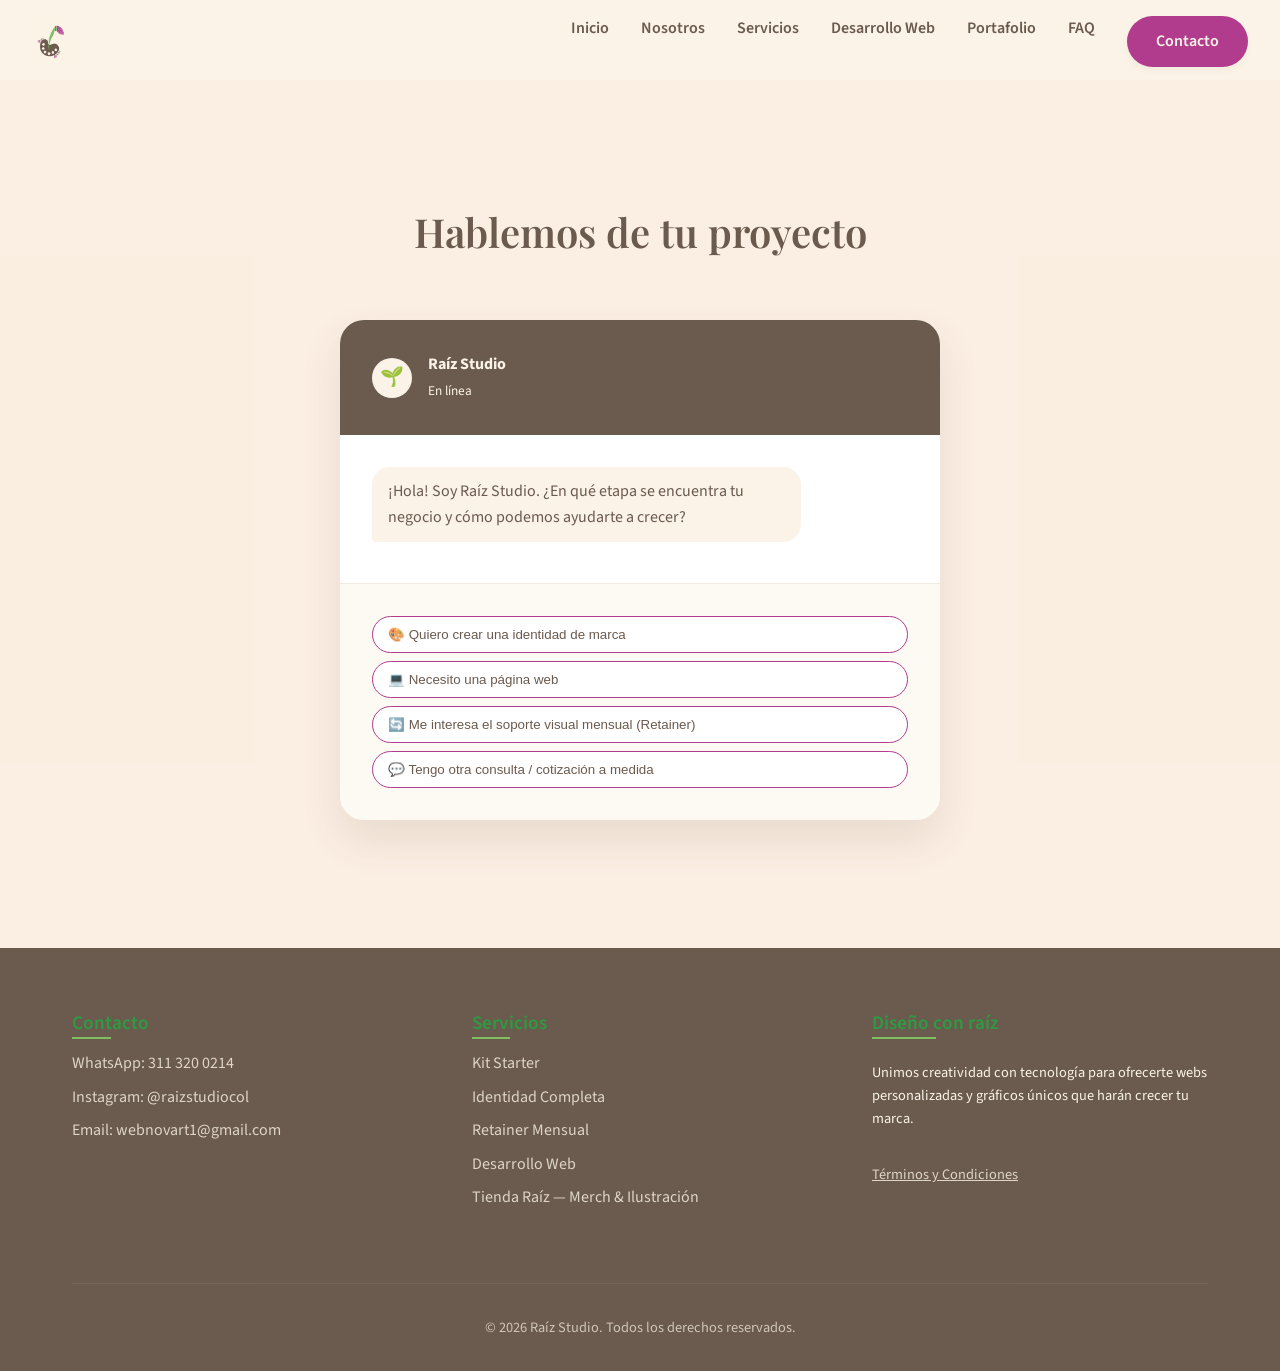
==== commit 19085f7e: "Add 'Tienda Raíz — Merch & Ilustración' link" ====
--- a/contacto.html
+++ b/contacto.html
@@ -89,6 +89,7 @@
             <li><a href="servicios.html">Identidad Completa</a></li>
             <li><a href="servicios.html">Retainer Mensual</a></li>
             <li><a href="servicios.html">Desarrollo Web</a></li>
+            <li><a href="servicios.html">Tienda Raíz — Merch & Ilustración</a></li>
           </ul>
         </div>
         <div class="footer-section">
